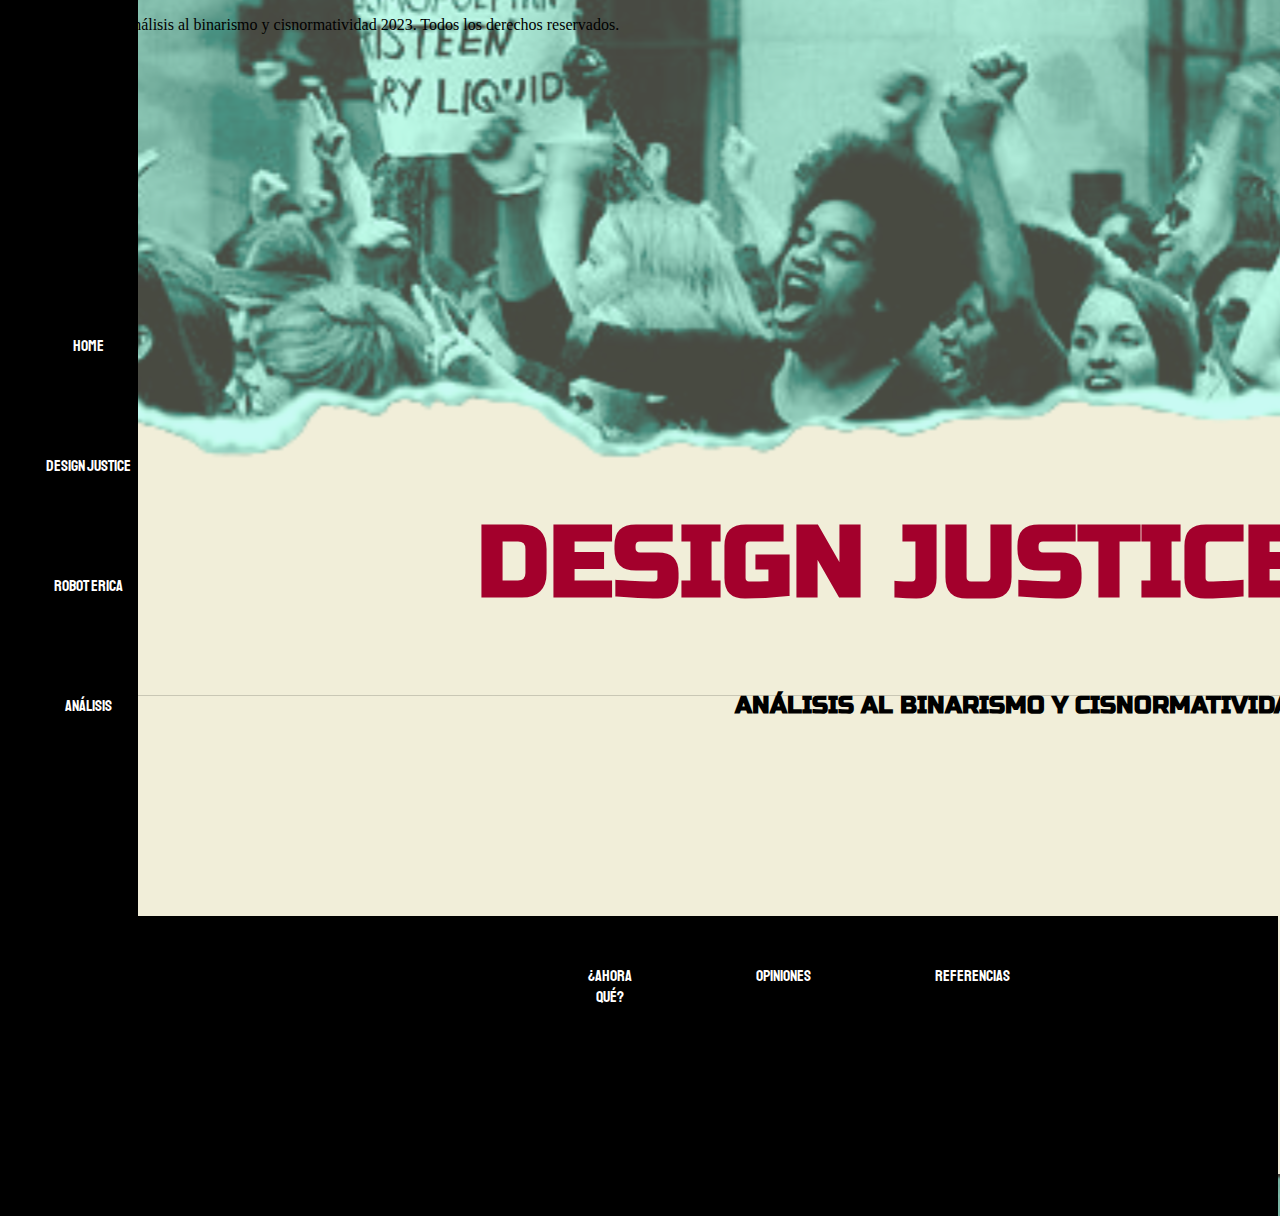
==== index.html @ 3622405b "index actaulizado links" ====
<!DOCTYPE html>
<html>
<head>
    <meta charset="utf-8">
    <!-- Nombre en pestaña  -->
    <title>DESIGN JUSTICE | ANÁLISIS BINARISMO Y CISNORMATIVIDAD</title>
    <!-- Importar hoja de estilo  -->
    <link rel="stylesheet" href="style.css">
    <!-- Importar tipografías-->
    <link rel="preconnect" href="https://fonts.googleapis.com%22%3E/">
    <link rel="preconnect" href="https://fonts.gstatic.com/" crossorigin>
    <link href="https://fonts.googleapis.com/css2?family=Merriweather&family=Open+Sans:wght@300&display=swap" rel="stylesheet">
    <style>
      body {
        background-image: url("img/portada.svg");
        background-size: cover;
        background-position: center;
        width: 1340px;
        height: 1000px;
      }
    </style>
</head>

<header> <!-- En el header va el encabezado de nuestra pagina-->


    <div id="introduccion">
        <h1>DESIGN JUSTICE</h1>
        <h2>ANÁLISIS AL BINARISMO Y CISNORMATIVIDAD</h2>

    </div>


</header>


<body> <!-- En el body va el cuerpo de nuestra pagina -->

<div id="menu">
    <ul >
    <li><a href="index.html" class="active">Home</a></li>   
    <li><a href="index2.html">Design Justice</a></li>
    <li><a href="index3.html">Robot Erica</a></li>
    <li><a href="index4.html">Análisis</a></li>
    </ul>


</div>




</body>


<footer>   <!-- En el footer va el pie de pagina de nuestra web -->

    <div class="footer">
        <ul class="lista-footer">
             <li><a href="index6.html">¿Ahora qué?</a></li>
            <li><a href="index5.html">Opiniones</a></li>
            <li><a href="index7.html">Referencias</a></li>
        </ul>
    </div>
    <p>&copy;Design justice | Análisis al binarismo y cisnormatividad 2023. Todos los derechos reservados.</p>
</footer>


</html>
---- style.css ----
@import url('https://fonts.googleapis.com/css2?family=Inter:wght@100;200;300;400;500;600;700;800;900&family=Lora:ital,wght@0,400;0,500;0,600;0,700;1,400;1,500;1,600;1,700&family=Passion+One:wght@400;700;900&family=Russo+One&family=Shrikhand&family=Staatliches&display=swap');

body{
    background: #F1EED9;
}


#introduccion{
    width: 900px;
    padding: 20px 0px;
    margin: 400px;
    font-family: 'Russo One', sans-serif; 
    position: absolute;
    text-align: right;


}
::-webkit-scrollbar {
  width: 20px;

}

/ Track /
::-webkit-scrollbar-track {
    background: black;
 
 
}
 
/ Handle /
::-webkit-scrollbar-thumb {
  background: black; 
 
}

/ Handle on hover /
::-webkit-scrollbar-thumb:hover {
  background: #b30000; 
}
/* Referencia scroll bar es https://www.w3schools.com/howto/tryit.asp?filename=tryhow_css_custom_scrollbar2*/
#menu{ 
transform: translate(-20px,-30px);
width:150px ;
background-color:black;
font-family: ;
list-style: none;
margin-top: 0px;
padding-top: 300px;
padding-block: 300px;
text-align: center;
position: absolute;
font-family: 'Staatliches', cursive;

}

ul {
  list-style-type: none;
  margin: 0;
  padding: 0;
  width: 200px;
  text-decoration-style: none;

}

li a {
  display: block;
  color: white;
  padding: 8px 16px;
  text-decoration: none;
  padding: 50px;
}

/* Change the link color on hover */
li a:hover {
  background-color: #70D3A9;
  color: white;
  width: 150px;

}

h1{
    color:#A3002C;
    font-size: 100px;

}

#fondo{
    align-content: center;
}
#proyecto{
    padding-left: 40px;
}
#video1{
    position: absolute;
    transform: translate(-960px);
    margin-top: 1280px;

}
.footer {
    text-align: center;
  width: 100%;
  height: 300px;
  line-height: 1.3;
  font-family: 'Staatliches', cursive;
  background: black;
  position: absolute;
  margin-top: 900px;
  margin-bottom: 0px;
  transform: translate(-10px);
}

.lista-footer {
    height: 100%;
  display: inline-grid;
  grid-template-columns: auto auto auto auto auto auto;
  grid-auto-flow: row;
  grid-gap: 24px;
  justify-items: center;
  margin: auto;

}

a{
    color: white;
}
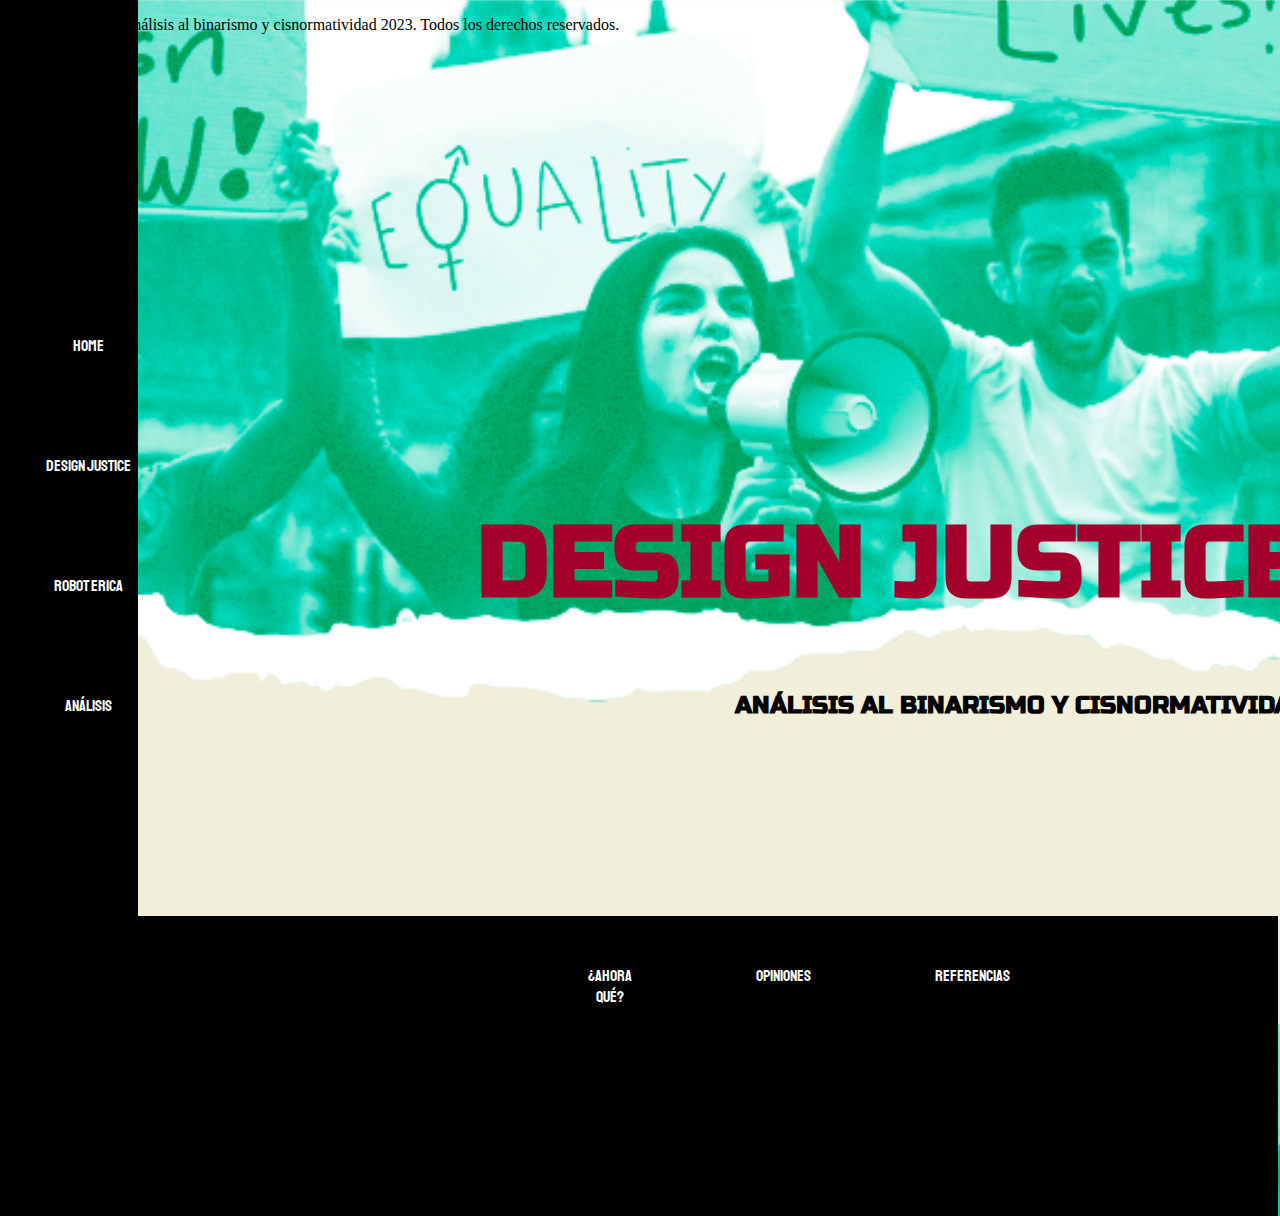
==== commit 09cf8bd8: "portada" ====
--- a/index.html
+++ b/index.html
@@ -12,7 +12,7 @@
     <link href="https://fonts.googleapis.com/css2?family=Merriweather&family=Open+Sans:wght@300&display=swap" rel="stylesheet">
     <style>
       body {
-        background-image: url("img/portada.svg");
+        background-image: url("img/portada.png");
         background-size: cover;
         background-position: center;
         width: 1340px;
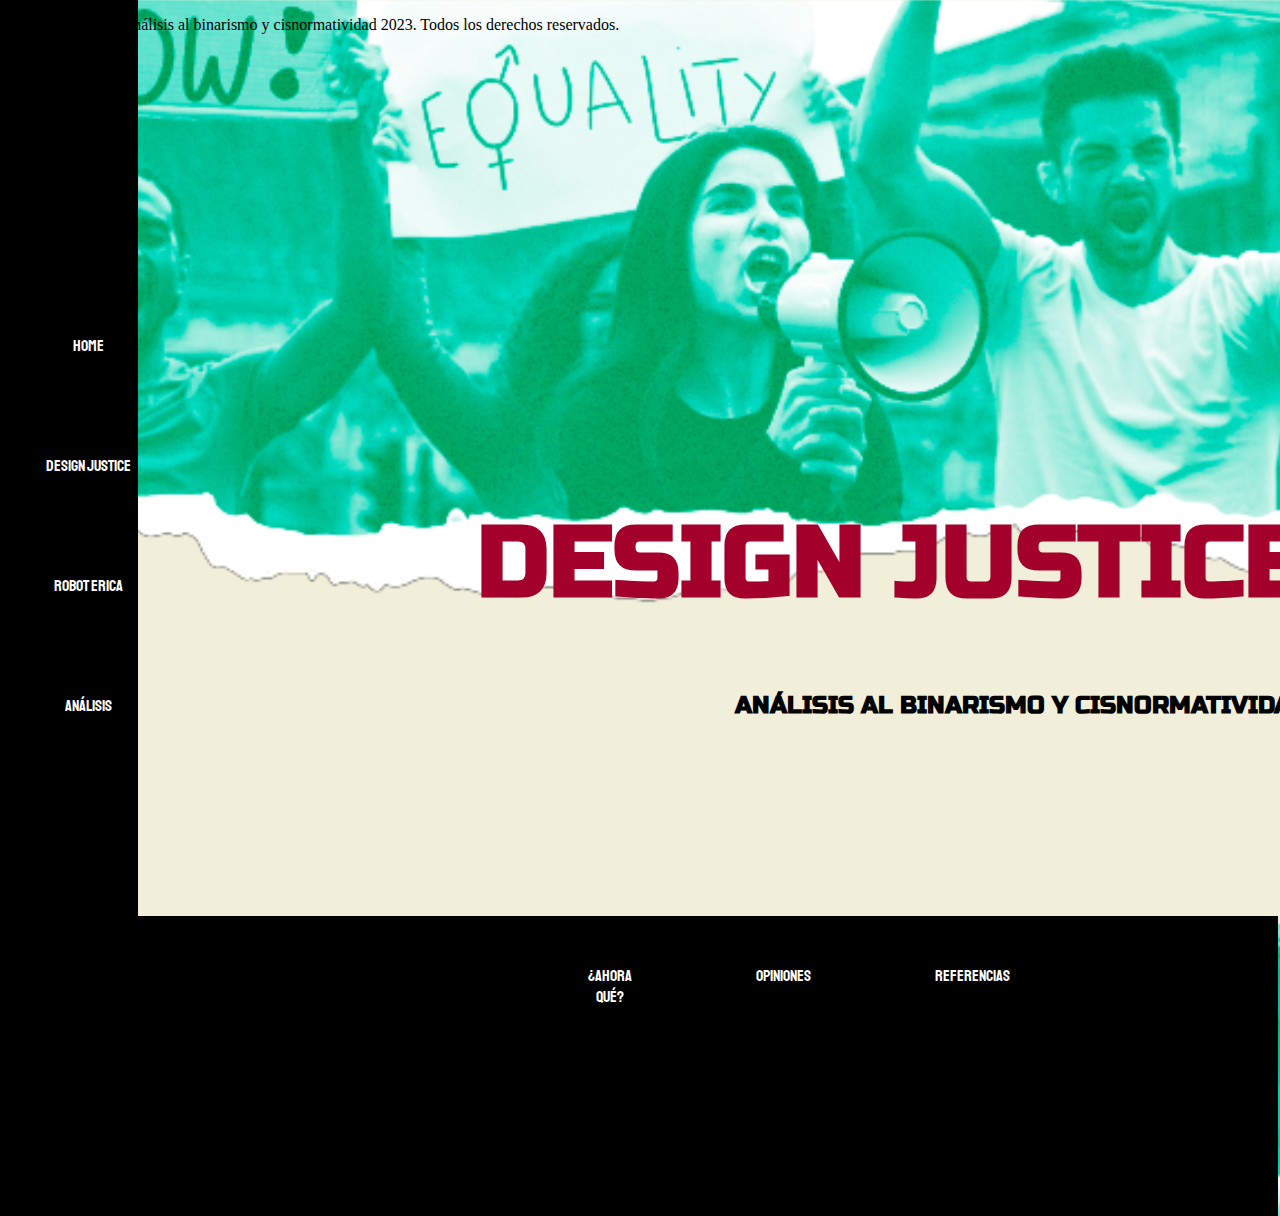
==== commit 1d646078: "index vh" ====
--- a/index.html
+++ b/index.html
@@ -15,8 +15,8 @@
         background-image: url("img/portada.png");
         background-size: cover;
         background-position: center;
-        width: 1340px;
-        height: 1000px;
+        width: 100%;
+        height: 100vh;
       }
     </style>
 </head>
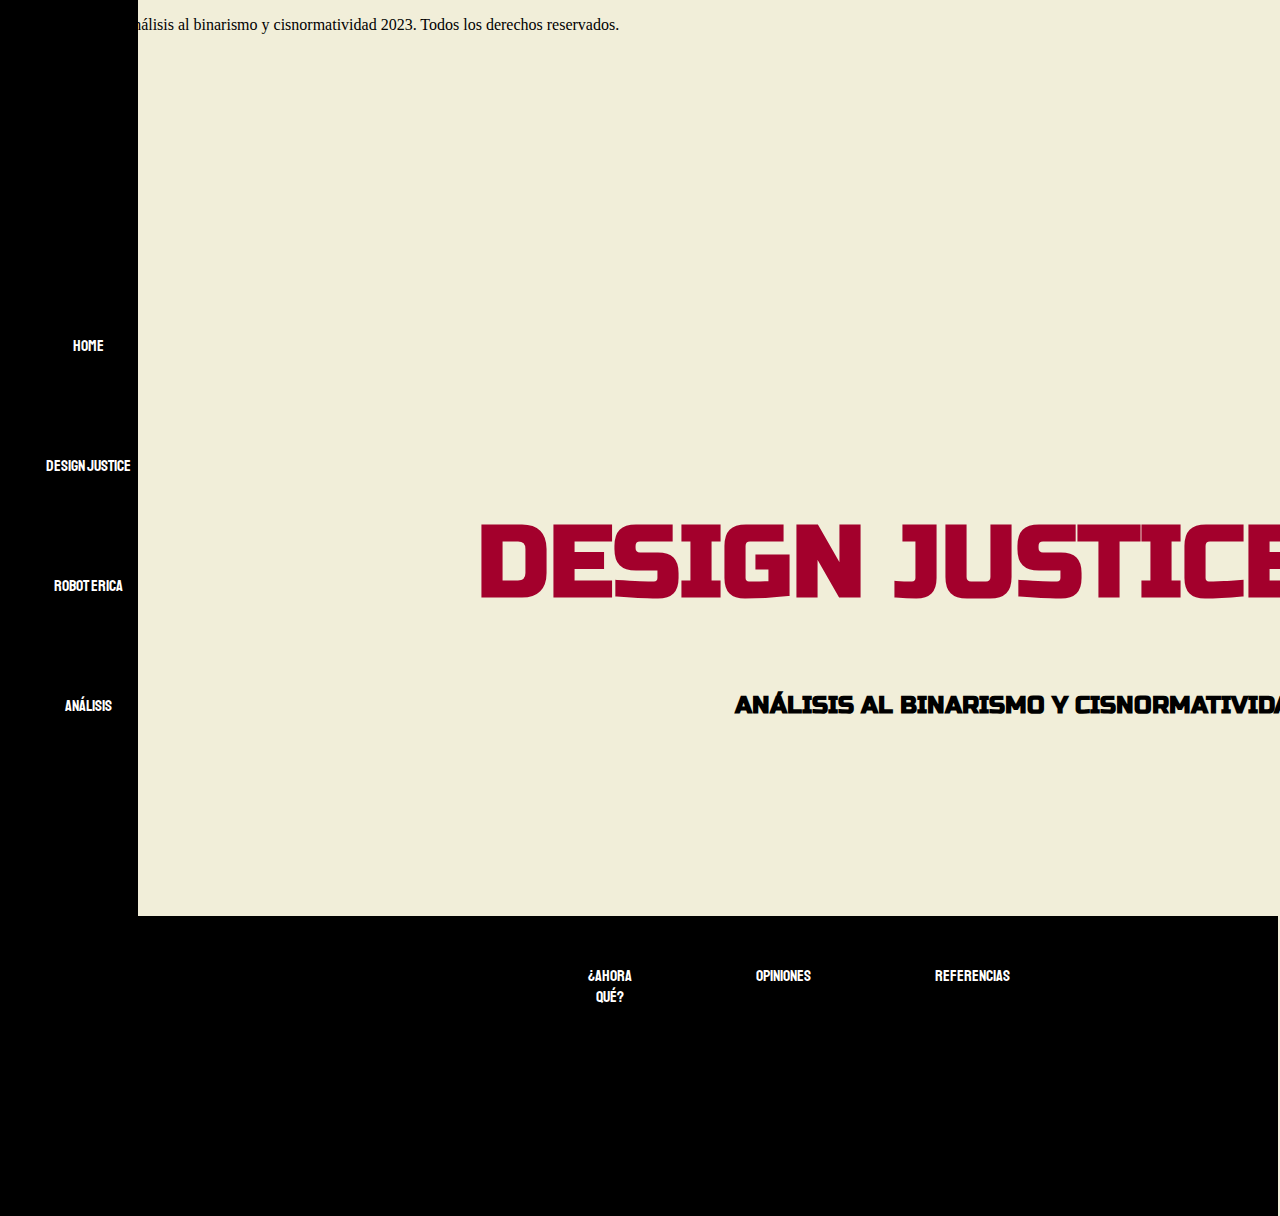
==== commit 99dd28ed: "copyright" ====
--- a/index.html
+++ b/index.html
@@ -12,7 +12,7 @@
     <link href="https://fonts.googleapis.com/css2?family=Merriweather&family=Open+Sans:wght@300&display=swap" rel="stylesheet">
     <style>
       body {
-        background-image: url("img/portada.png");
+        background-image: url("img/1.png");
         background-size: cover;
         background-position: center;
         width: 100%;
@@ -62,7 +62,7 @@
             <li><a href="index7.html">Referencias</a></li>
         </ul>
     </div>
-    <p>&copy;Design justice | Análisis al binarismo y cisnormatividad 2023. Todos los derechos reservados.</p>
+    <p id="fot" class="center">&copy;Design justice | Análisis al binarismo y cisnormatividad 2023. Todos los derechos reservados.</p>
 </footer>
 
 
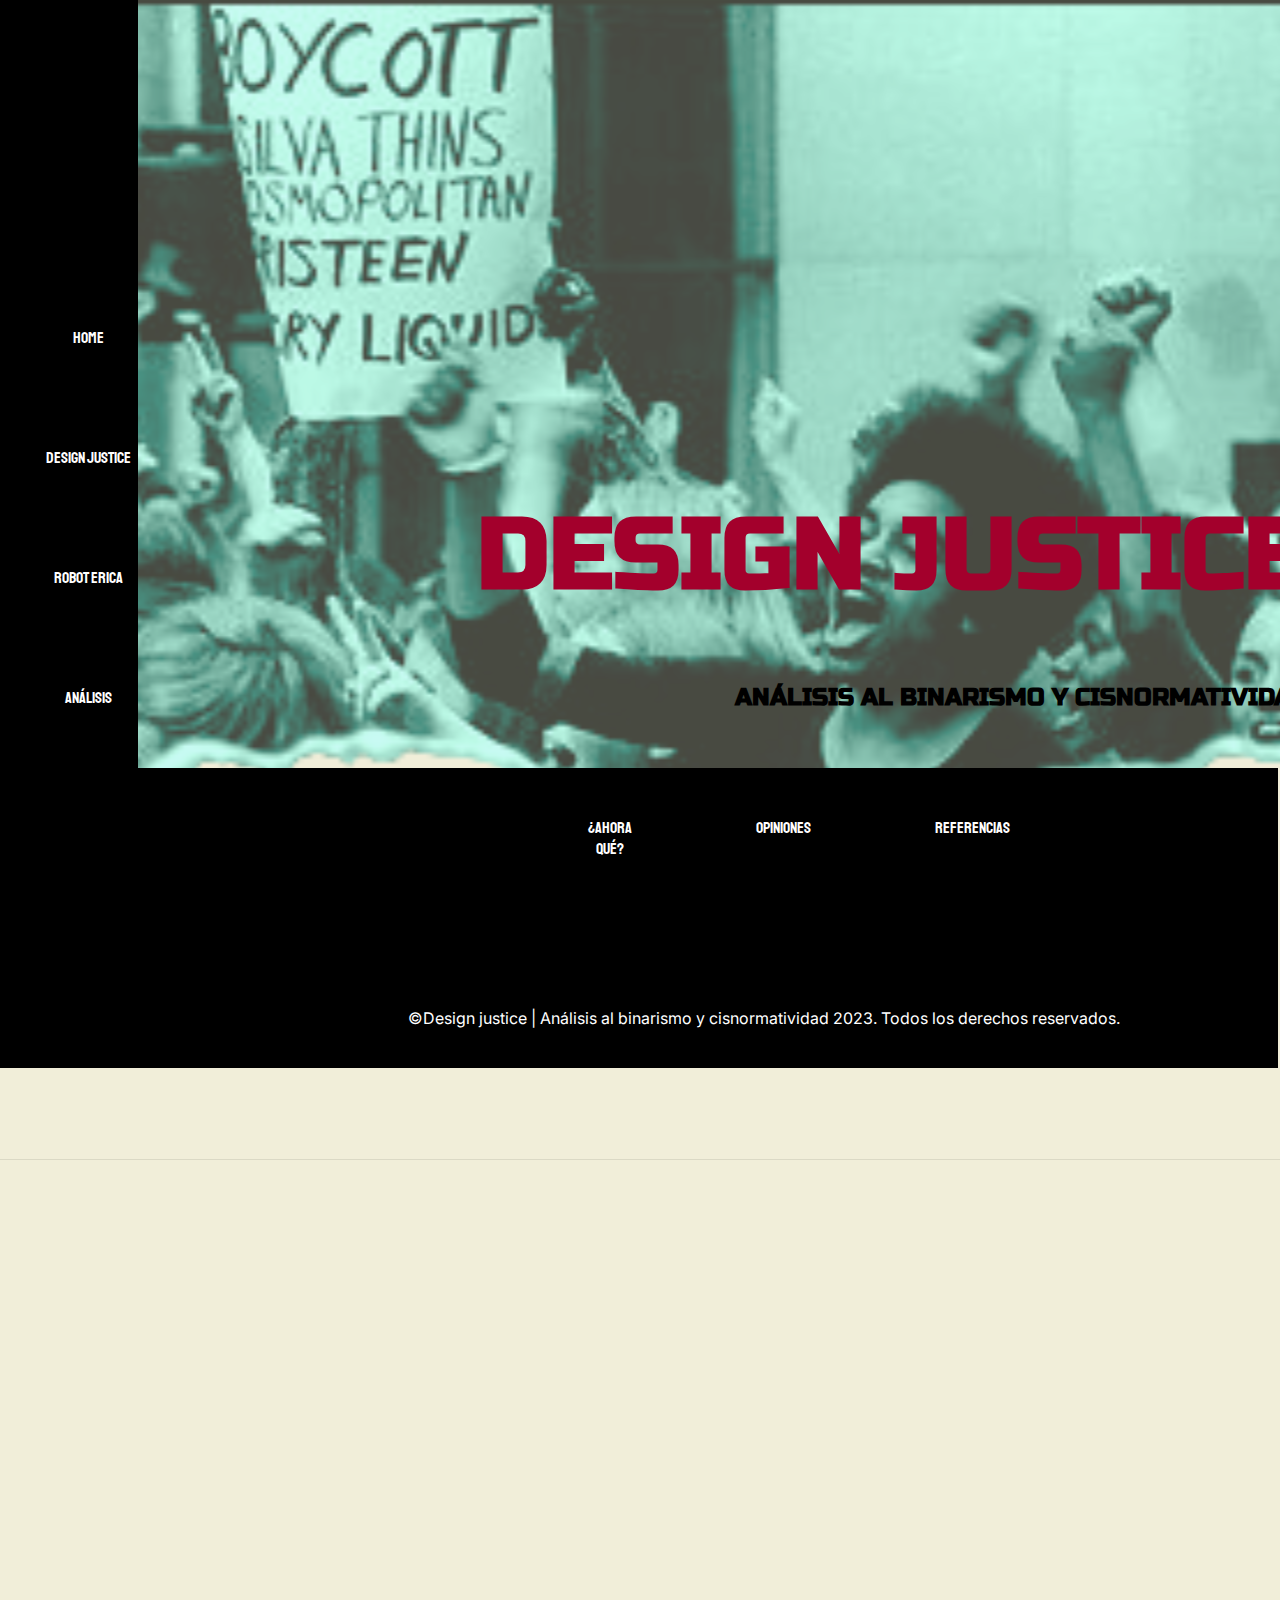
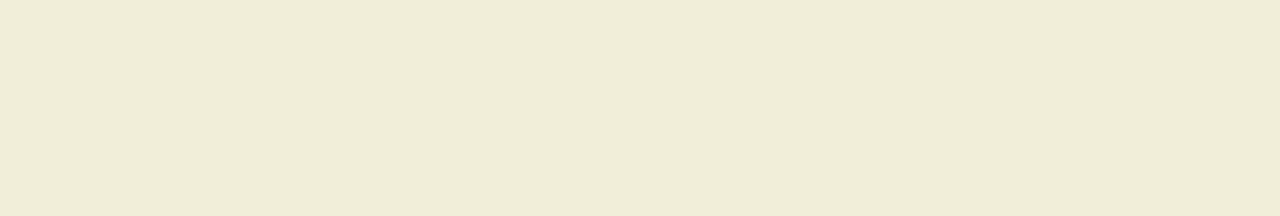
==== commit 152b7664: "index portada" ====
--- a/index.html
+++ b/index.html
@@ -12,11 +12,11 @@
     <link href="https://fonts.googleapis.com/css2?family=Merriweather&family=Open+Sans:wght@300&display=swap" rel="stylesheet">
     <style>
       body {
-        background-image: url("img/1.png");
+        background-image: url("img/portada.svg");
         background-size: cover;
         background-position: center;
         width: 100%;
-        height: 100vh;
+        height: 200vh;
       }
     </style>
 </head>
--- a/style.css
+++ b/style.css
@@ -104,7 +104,7 @@
   font-family: 'Staatliches', cursive;
   background: black;
   position: absolute;
-  margin-top: 900px;
+  margin-top: 760px;
   margin-bottom: 0px;
   transform: translate(-10px);
 }
@@ -119,7 +119,15 @@
   margin: auto;
 
 }
-
+ 
 a{
     color: white;
-}+}
+#fot{
+     font-family: 'Inter', sans-serif;
+     color: white;
+     position: absolute;
+     margin-top: 1000px;
+     text-align: center;
+     margin-left: 400px;
+ }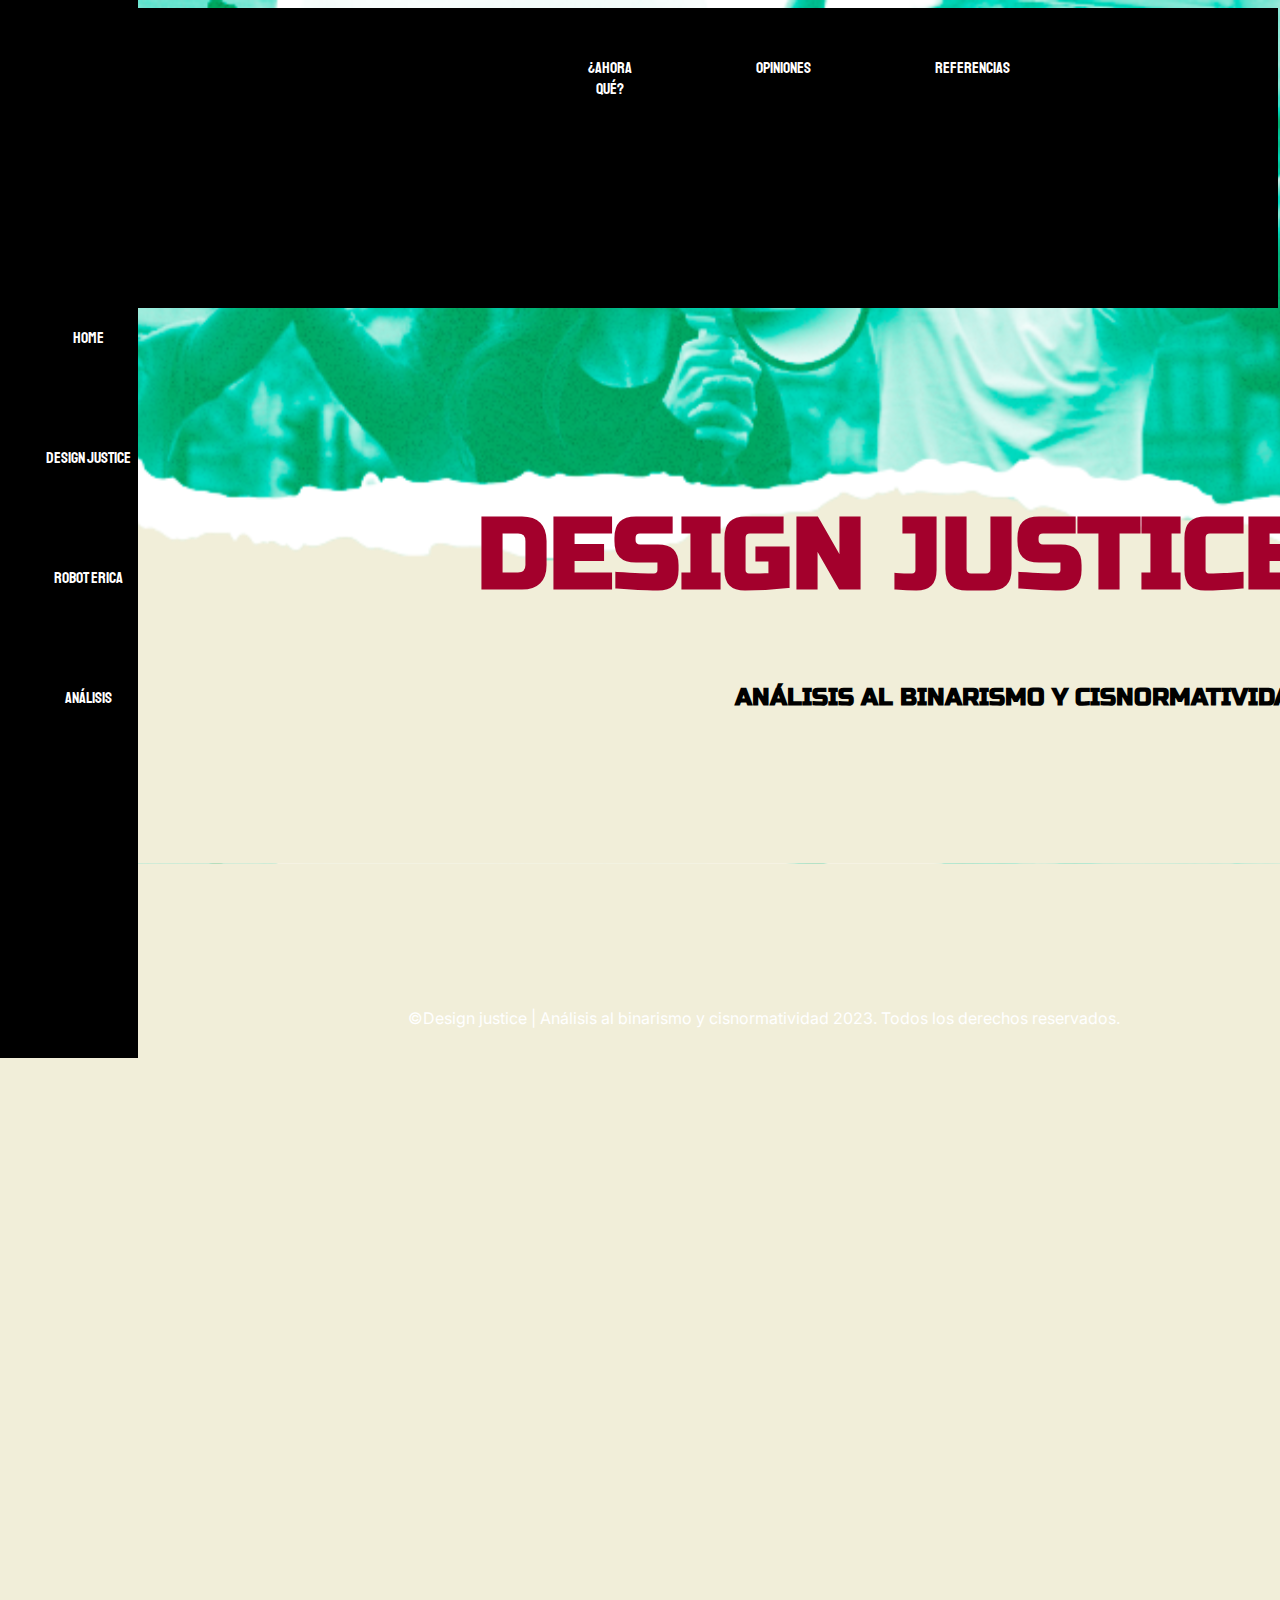
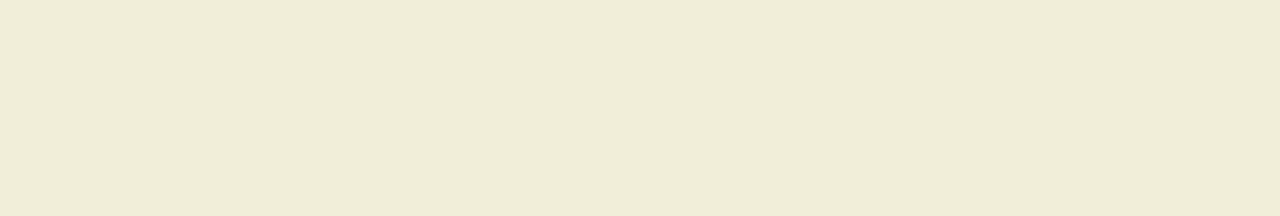
==== commit 8c440a0a: "barra1" ====
--- a/index.html
+++ b/index.html
@@ -18,6 +18,25 @@
         width: 100%;
         height: 200vh;
       }
+      /* width */
+::-webkit-scrollbar {
+  width: 16px;
+}
+
+/* Track */
+::-webkit-scrollbar-track {
+  background: black; 
+}
+ 
+/* Handle */
+::-webkit-scrollbar-thumb {
+  background:#A3002C ; 
+}
+
+/* Handle on hover */
+::-webkit-scrollbar-thumb:hover {
+  background:#A3002C ; 
+}
     </style>
 </head>
 
--- a/style.css
+++ b/style.css
@@ -104,7 +104,7 @@
   font-family: 'Staatliches', cursive;
   background: black;
   position: absolute;
-  margin-top: 760px;
+  margin-top: 0px;
   margin-bottom: 0px;
   transform: translate(-10px);
 }
@@ -130,4 +130,11 @@
      margin-top: 1000px;
      text-align: center;
      margin-left: 400px;
- }+ }
+.video {
+   position: relative;
+   overflow: hidden;
+  width: 100%;
+  padding-top: 491vh;
+  padding-left: 33vw;
+}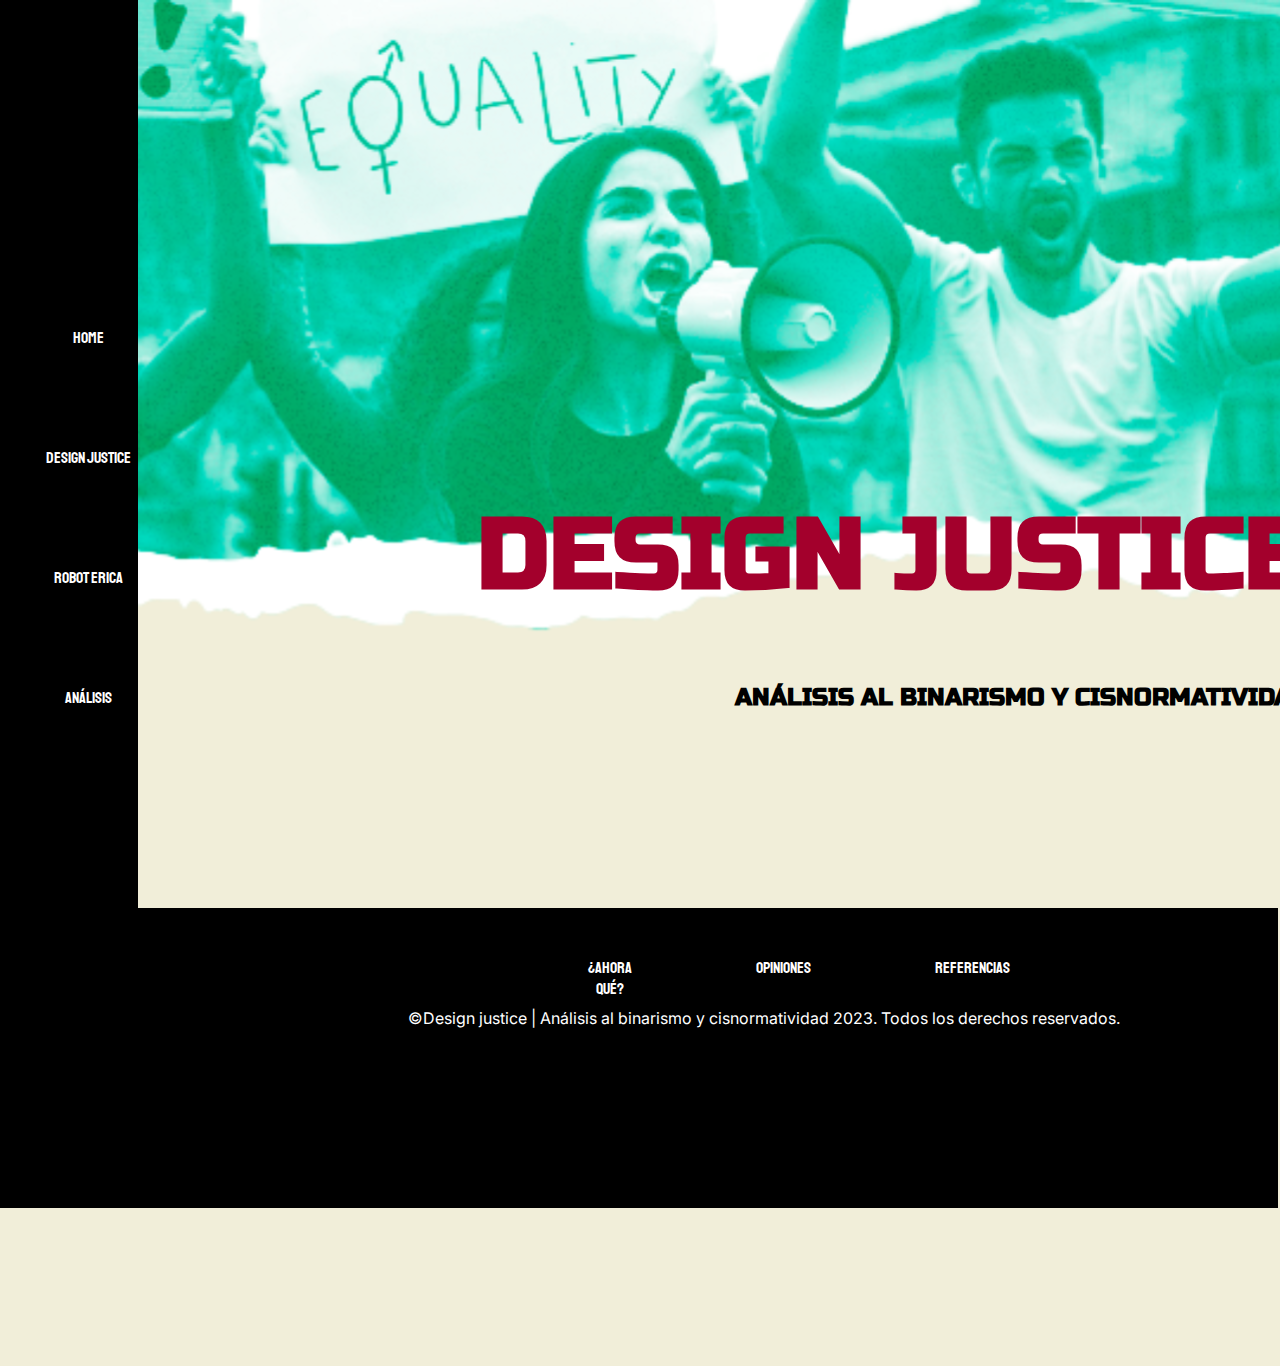
==== commit 03dddcf6: "index" ====
--- a/index.html
+++ b/index.html
@@ -16,7 +16,7 @@
         background-size: cover;
         background-position: center;
         width: 100%;
-        height: 200vh;
+        height: 150vh;
       }
       /* width */
 ::-webkit-scrollbar {
--- a/style.css
+++ b/style.css
@@ -104,7 +104,7 @@
   font-family: 'Staatliches', cursive;
   background: black;
   position: absolute;
-  margin-top: 0px;
+  margin-top: 900px;
   margin-bottom: 0px;
   transform: translate(-10px);
 }
@@ -135,6 +135,6 @@
    position: relative;
    overflow: hidden;
   width: 100%;
-  padding-top: 491vh;
-  padding-left: 33vw;
+  padding-top: 503vh;
+  padding-left: 32vw;
 }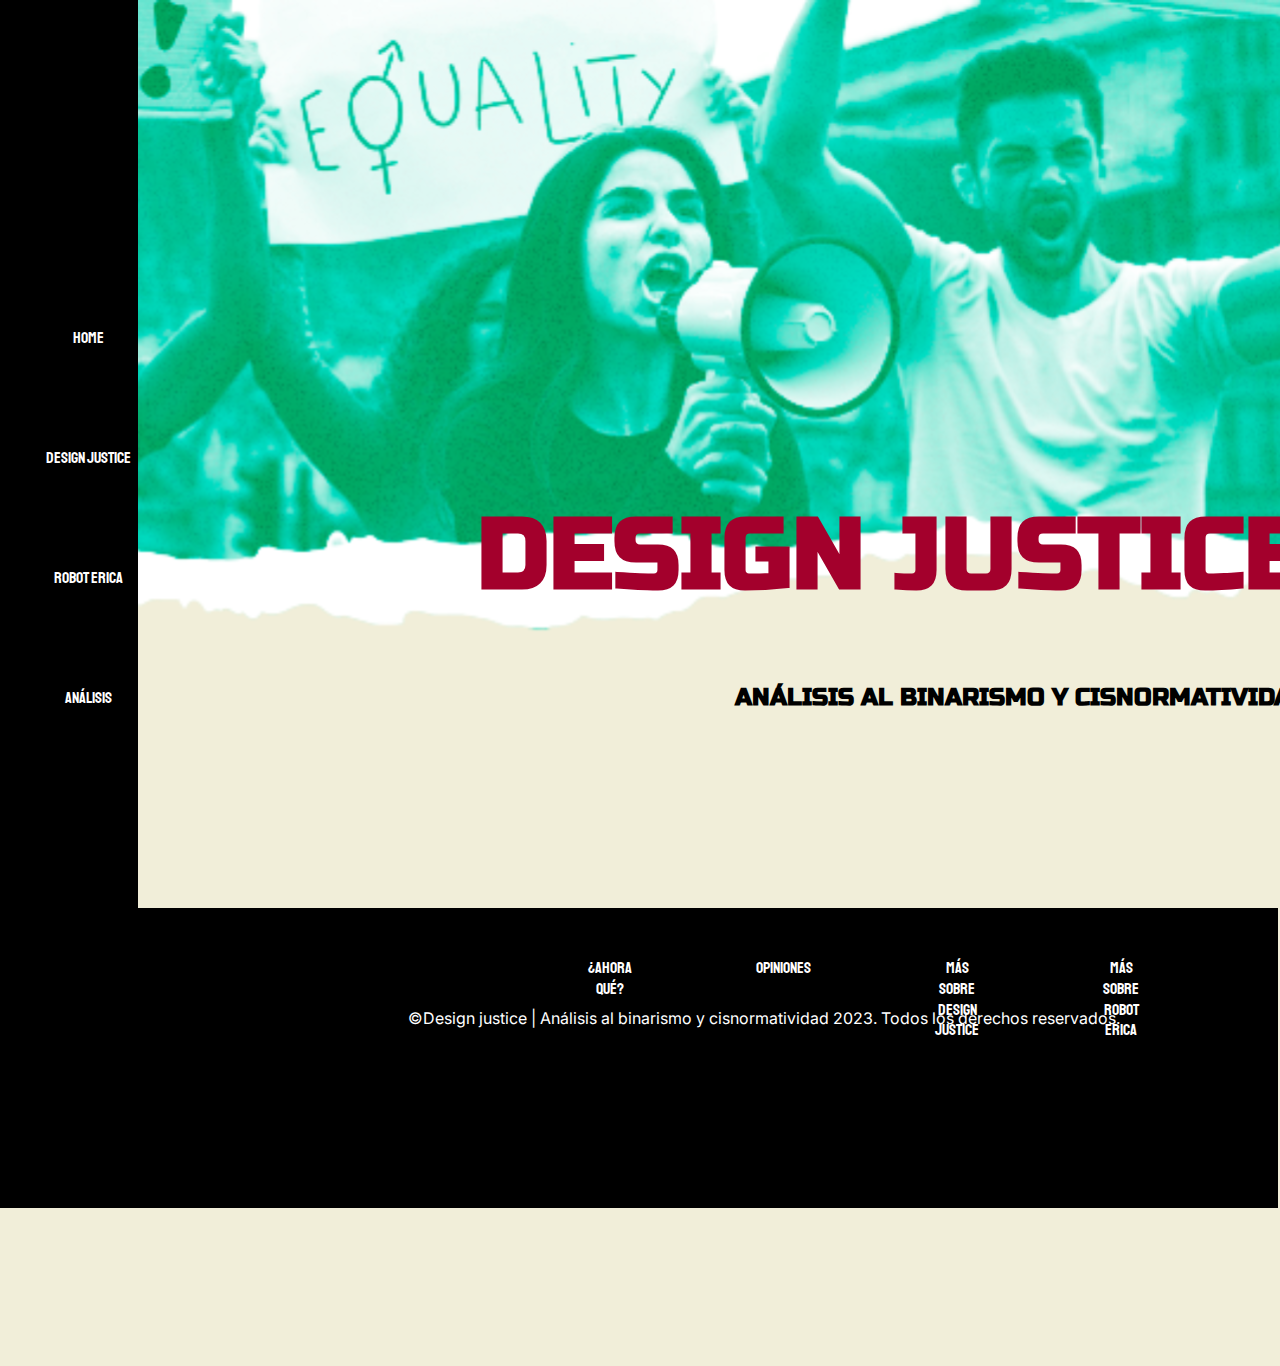
==== commit 36976894: "correccion footer" ====
--- a/index.html
+++ b/index.html
@@ -78,7 +78,9 @@
         <ul class="lista-footer">
              <li><a href="index6.html">¿Ahora qué?</a></li>
             <li><a href="index5.html">Opiniones</a></li>
-            <li><a href="index7.html">Referencias</a></li>
+            <li><a href="https://designjustice.mitpress.mit.edu/">más sobre Design Justice</a></li>
+            <li><a href="https://eng.irl.sys.es.osaka-u.ac.jp/home">más sobre Robot Erica</a></li>
+            
         </ul>
     </div>
     <p id="fot" class="center">&copy;Design justice | Análisis al binarismo y cisnormatividad 2023. Todos los derechos reservados.</p>
